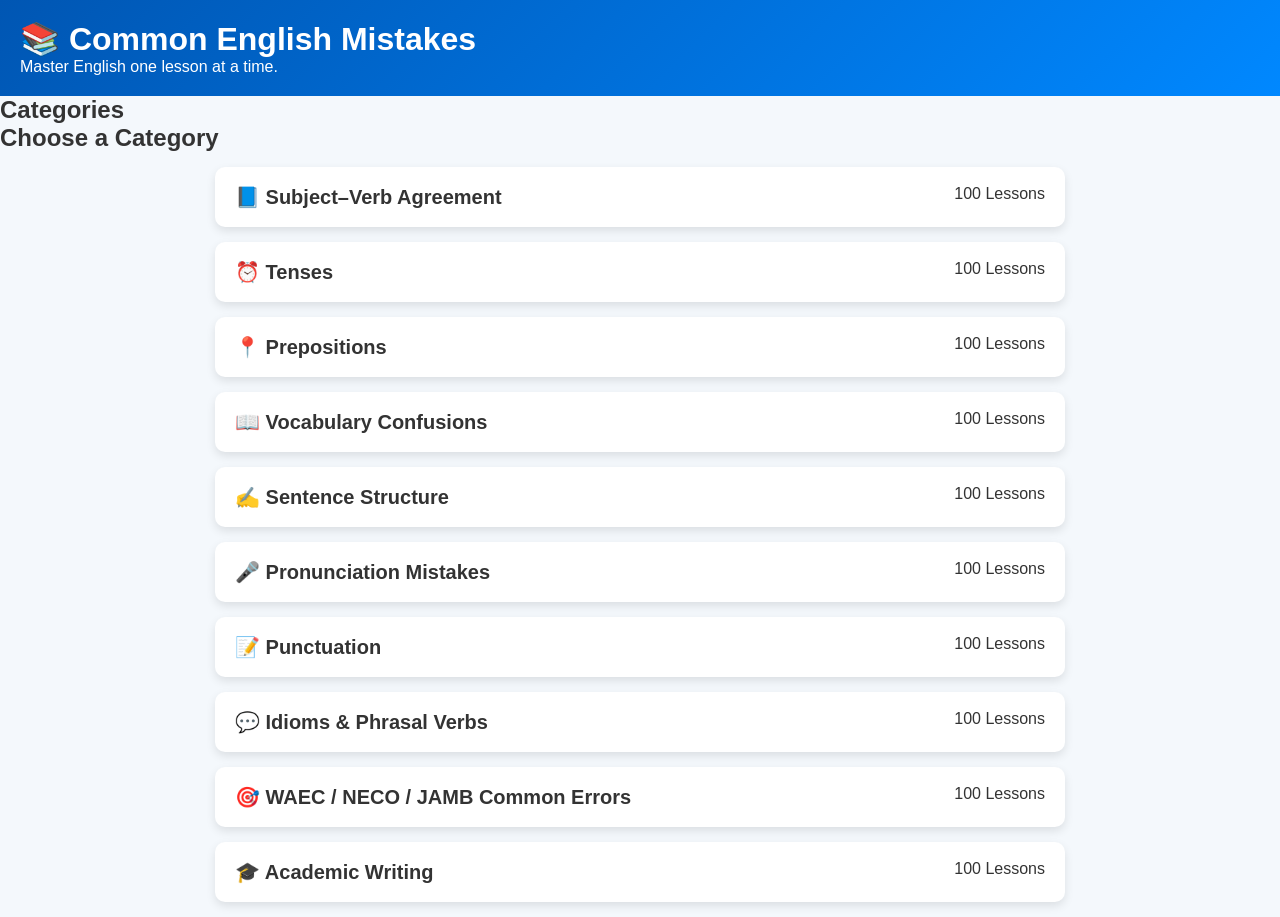
==== common-mistakes.html @ 9afc3479 "Rename common-mistake.html to common-mistakes.html" ====
<!DOCTYPE html>
<html lang="en">

<head>
    <meta charset="UTF-8">
    <meta name="viewport" content="width=device-width, initial-scale=1.0">
    <title>Common English Mistakes | Jon's Smart Dictionary</title>

    <link rel="stylesheet" href="style.css">
</head>

<body>

<header>
    <h1>📚 Common English Mistakes</h1>
    <p>Master English one lesson at a time.</p>
</header>

<main>

<h2>Categories</h2>

<h2>Choose a Category</h2>

<div class="category-card">📘 Subject–Verb Agreement <span>100 Lessons</span></div>

<div class="category-card">⏰ Tenses <span>100 Lessons</span></div>

<div class="category-card">📍 Prepositions <span>100 Lessons</span></div>

<div class="category-card">📖 Vocabulary Confusions <span>100 Lessons</span></div>

<div class="category-card">✍️ Sentence Structure <span>100 Lessons</span></div>

<div class="category-card">🎤 Pronunciation Mistakes <span>100 Lessons</span></div>

<div class="category-card">📝 Punctuation <span>100 Lessons</span></div>

<div class="category-card">💬 Idioms & Phrasal Verbs <span>100 Lessons</span></div>

<div class="category-card">🎯 WAEC / NECO / JAMB Common Errors <span>100 Lessons</span></div>

<div class="category-card">🎓 Academic Writing <span>100 Lessons</span></div>

</main>

</body>
</html>
---- style.css ----
*{
    margin:0;
    padding:0;
    box-sizing:border-box;
}

body{
    font-family:Arial, Helvetica, sans-serif;
    background:#f4f8fc;
    color:#333;
}

header{
    background:linear-gradient(135deg,#0056b3,#0088ff);
    color:white;
    padding:20px;
}

nav ul{
    display:flex;
    list-style:none;
    gap:20px;
    padding:0;
    margin:0;
}

nav li{
    list-style:none;
}

nav a{
    color:white;
    text-decoration:none;
    font-weight:bold;
}

nav a:hover{
    text-decoration:underline;
}

}

nav h2{
    font-size:30px;
}

nav ul{
    display:flex;
    list-style:none;
    gap:20px;
}

nav a{
    color:white;
    text-decoration:none;
    font-weight:bold;
}

.hero{
    text-align:center;
    padding:70px 20px;
}

.hero h1{
    font-size:48px;
    margin-bottom:20px;
}

.hero p{
    font-size:20px;
    max-width:700px;
    margin:auto;
    margin-bottom:30px;
}

input{
    width:60%;
    max-width:600px;
    padding:15px;
    font-size:18px;
    border:none;
    border-radius:8px;
}

button{
    padding:15px 25px;
    font-size:18px;
    border:none;
    border-radius:8px;
    background:#ffb400;
    color:#222;
    cursor:pointer;
    font-weight:bold;
    margin-left:10px;
}

button:hover{
    background:#ffc933;
}

#result{
    max-width:900px;
    margin:50px auto;
    background:white;
    padding:30px;
    border-radius:10px;
    box-shadow:0 4px 12px rgba(0,0,0,.15);
}

@media(max-width:768px){

nav{
    flex-direction:column;
}

nav ul{
    flex-direction:column;
    text-align:center;
    margin-top:20px;
}

.hero h1{
    font-size:34px;
}

input{
    width:100%;
    margin-bottom:15px;
}

button{
    width:100%;
    margin-left:0;
}

}
/* Dictionary Result Card */

#result h2{
    color:#0056b3;
    font-size:36px;
    margin-bottom:15px;
    text-transform:capitalize;
}

#result h3{
    color:#ff9800;
    margin-top:25px;
    margin-bottom:10px;
}

#result ol{
    padding-left:25px;
}

#result li{
    background:#f7f9fc;
    padding:15px;
    border-left:5px solid #0056b3;
    margin-bottom:15px;
    border-radius:8px;
    line-height:1.8;
}

audio{
    width:100%;
    margin:20px 0;
}

strong{
    color:#0056b3;
}
/* Jon's Daily English Tip */

.daily-tip{
    max-width:900px;
    margin:40px auto;
    padding:20px;
}

.tip-card{
    background:#fff8e6;
    border-left:6px solid #ff9800;
    padding:20px;
    border-radius:10px;
    box-shadow:0 4px 10px rgba(0,0,0,.1);
}

.tip-card h3{
    color:#0056b3;
    margin-bottom:15px;
}

.tip-card p{
    margin-bottom:12px;
    line-height:1.8;
}
/* Common Mistakes Categories */

.category-card{
    background:white;
    margin:15px auto;
    padding:18px 20px;
    border-radius:10px;
    max-width:850px;
    font-size:20px;
    font-weight:bold;
    box-shadow:0 4px 10px rgba(0,0,0,.1);
    cursor:pointer;
    transition:.3s;
}

.category-card:hover{
    background:#0056b3;
    color:white;
}

.category-card span{
    float:right;
    font-size:16px;
    font-weight:normal;
}
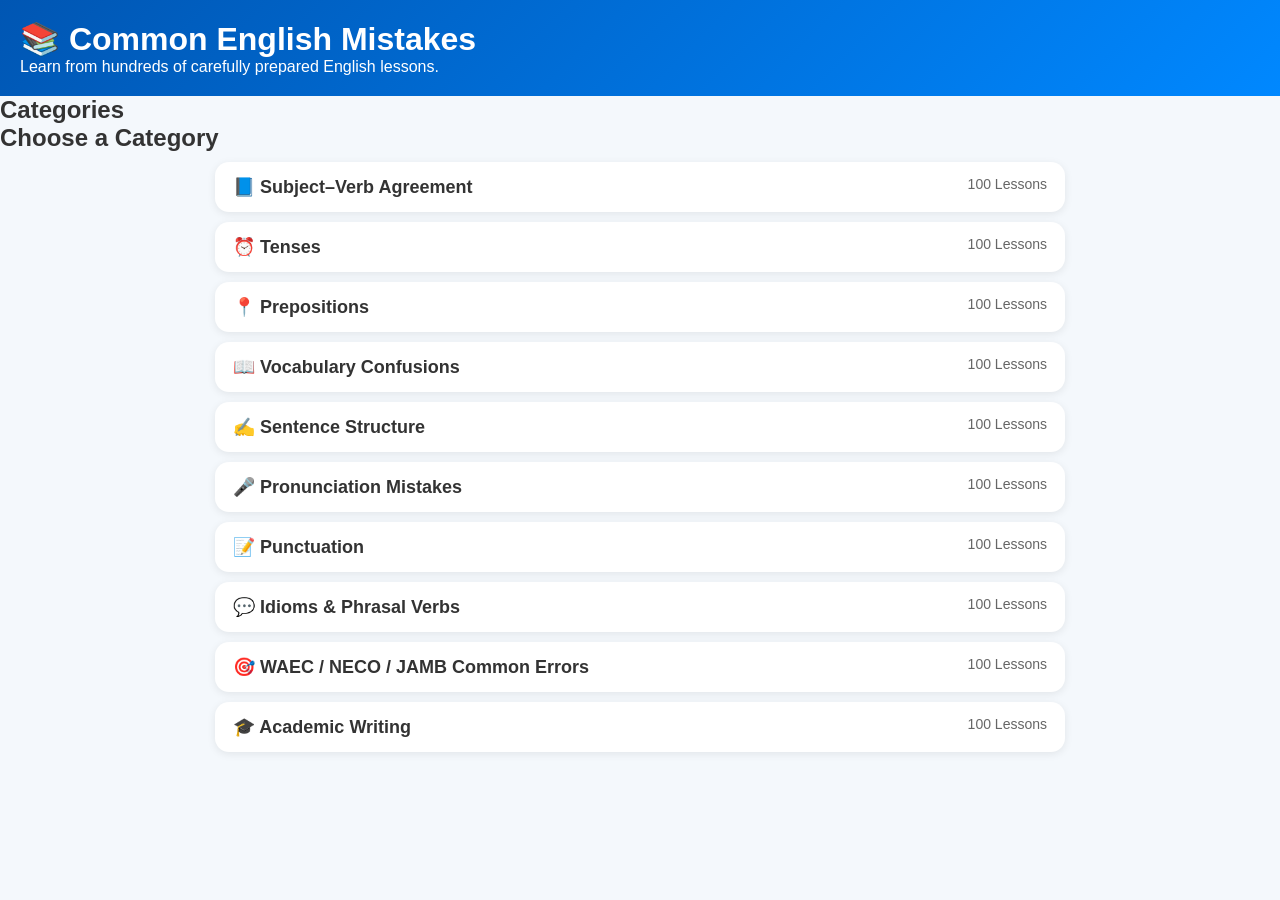
==== commit 3d250a16: "Update common-mistakes.html" ====
--- a/common-mistakes.html
+++ b/common-mistakes.html
@@ -13,7 +13,8 @@
 
 <header>
     <h1>📚 Common English Mistakes</h1>
-    <p>Master English one lesson at a time.</p>
+<p>Learn from hundreds of carefully prepared English lessons.</p>
+
 </header>
 
 <main>
--- a/style.css
+++ b/style.css
@@ -196,28 +196,29 @@
     line-height:1.8;
 }
 /* Common Mistakes Categories */
+/* Common Mistakes Categories */
 
 .category-card{
-    background:white;
-    margin:15px auto;
-    padding:18px 20px;
-    border-radius:10px;
+    background:#fff;
+    margin:10px auto;
+    padding:14px 18px;
+    border-radius:14px;
     max-width:850px;
-    font-size:20px;
-    font-weight:bold;
-    box-shadow:0 4px 10px rgba(0,0,0,.1);
+    font-size:18px;
+    font-weight:600;
+    box-shadow:0 2px 8px rgba(0,0,0,.08);
+    transition:0.3s;
     cursor:pointer;
-    transition:.3s;
 }
 
 .category-card:hover{
-    background:#0056b3;
-    color:white;
+    transform:translateY(-2px);
+    background:#f4f8ff;
 }
 
 .category-card span{
     float:right;
-    font-size:16px;
-    font-weight:normal;
-}
-
+    font-size:14px;
+    color:#666;
+    font-weight:500;
+}
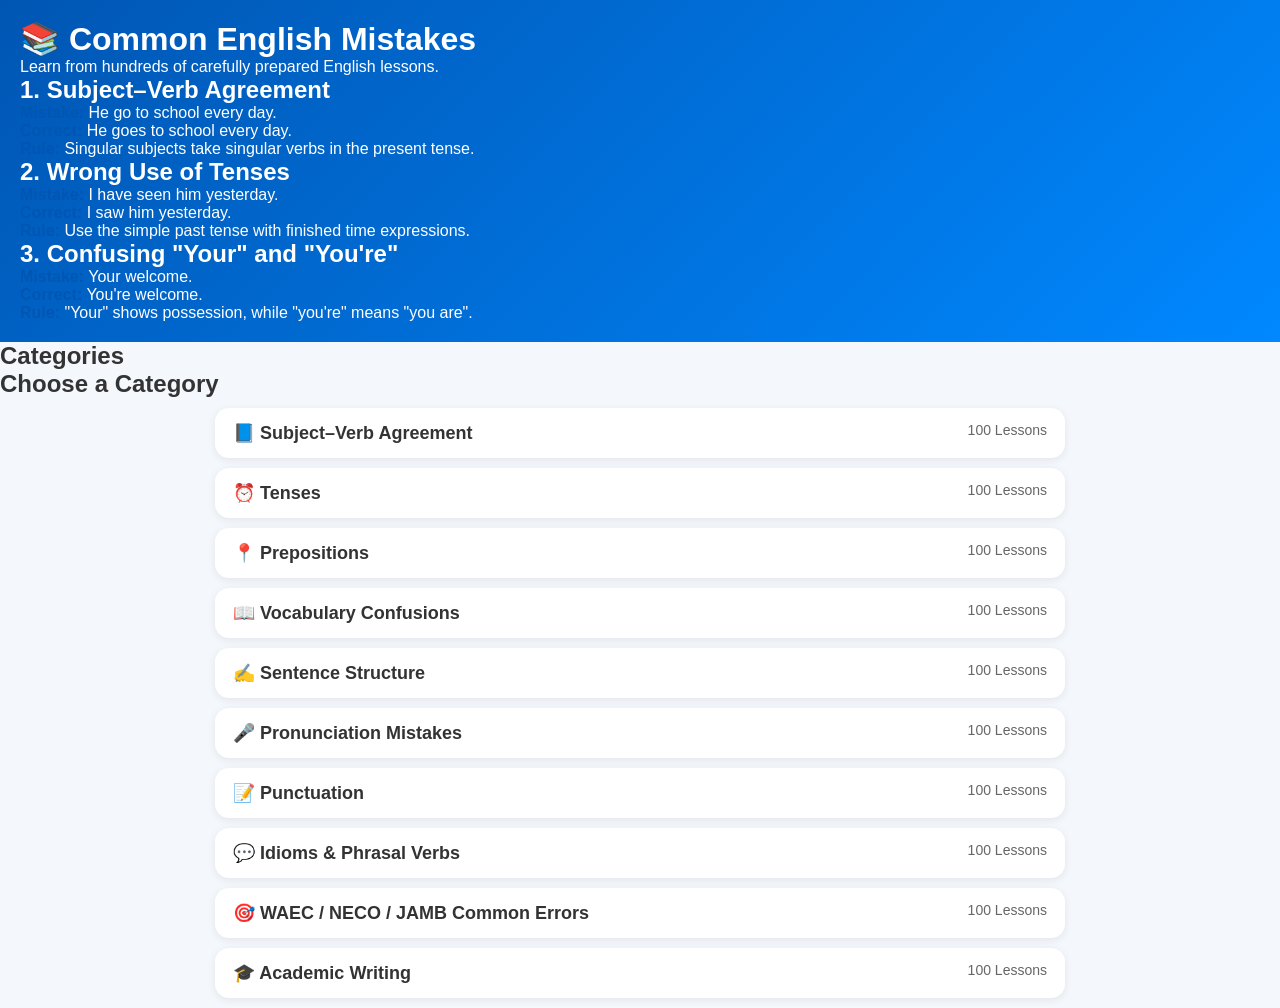
==== commit f170b474: "Update common-mistakes.html" ====
--- a/common-mistakes.html
+++ b/common-mistakes.html
@@ -14,6 +14,30 @@
 <header>
     <h1>📚 Common English Mistakes</h1>
 <p>Learn from hundreds of carefully prepared English lessons.</p>
+<div class="mistakes-container">
+
+  <div class="mistake-card">
+    <h2>1. Subject–Verb Agreement</h2>
+    <p><strong>Mistake:</strong> He go to school every day.</p>
+    <p><strong>Correct:</strong> He goes to school every day.</p>
+    <p><strong>Rule:</strong> Singular subjects take singular verbs in the present tense.</p>
+  </div>
+
+  <div class="mistake-card">
+    <h2>2. Wrong Use of Tenses</h2>
+    <p><strong>Mistake:</strong> I have seen him yesterday.</p>
+    <p><strong>Correct:</strong> I saw him yesterday.</p>
+    <p><strong>Rule:</strong> Use the simple past tense with finished time expressions.</p>
+  </div>
+
+  <div class="mistake-card">
+    <h2>3. Confusing "Your" and "You're"</h2>
+    <p><strong>Mistake:</strong> Your welcome.</p>
+    <p><strong>Correct:</strong> You're welcome.</p>
+    <p><strong>Rule:</strong> "Your" shows possession, while "you're" means "you are".</p>
+  </div>
+
+</div>
 
 </header>
 
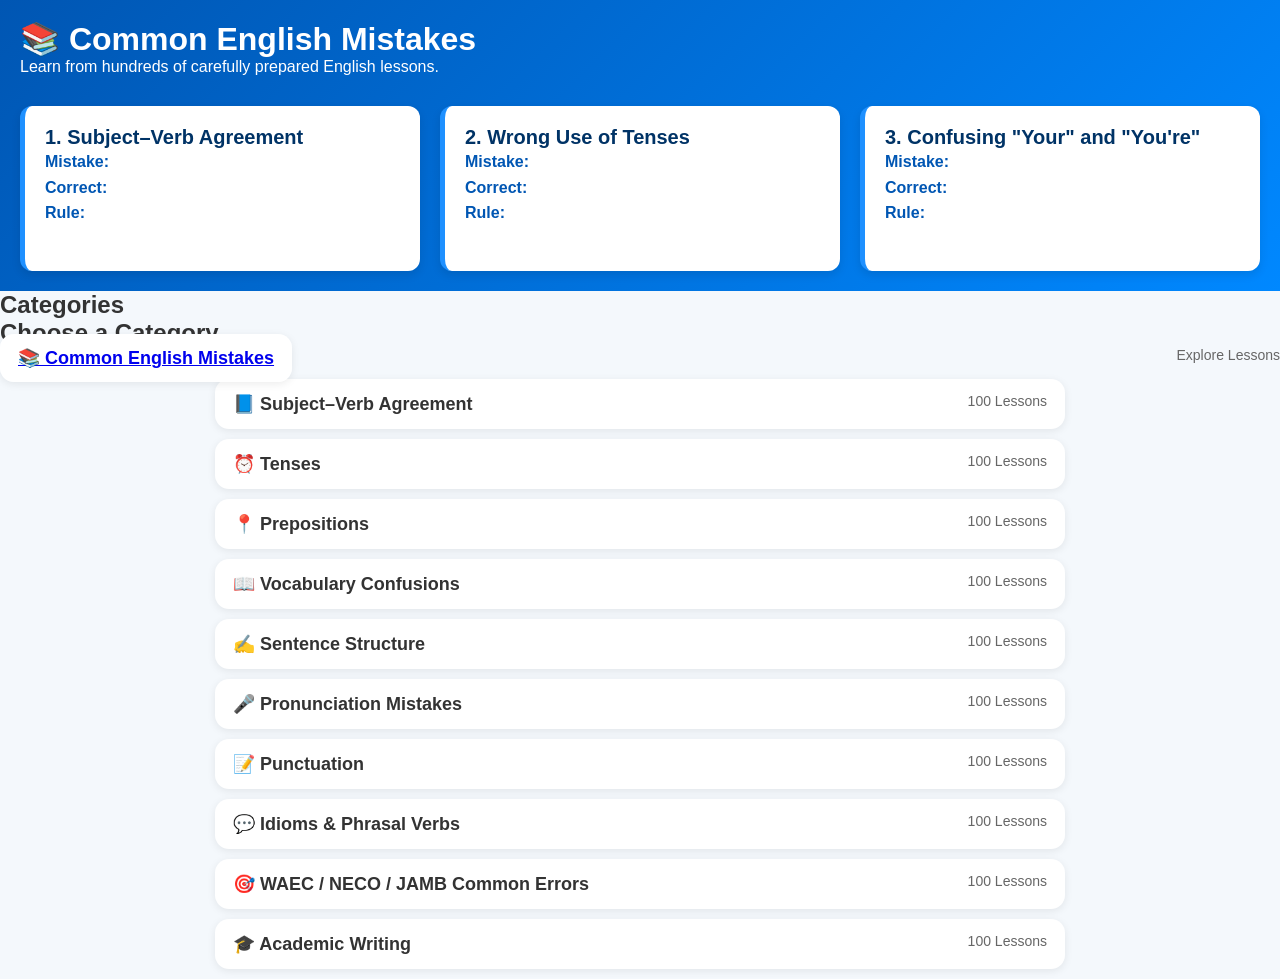
==== commit 19126439: "Update common-mistakes.html" ====
--- a/common-mistakes.html
+++ b/common-mistakes.html
@@ -46,7 +46,7 @@
 <h2>Categories</h2>
 
 <h2>Choose a Category</h2>
-
+<a href="common-mistakes.html" class="category-card">📚 Common English Mistakes <span>Explore Lessons</span></a>
 <div class="category-card">📘 Subject–Verb Agreement <span>100 Lessons</span></div>
 
 <div class="category-card">⏰ Tenses <span>100 Lessons</span></div>
--- a/style.css
+++ b/style.css
@@ -222,3 +222,31 @@
     color:#666;
     font-weight:500;
 }
+.mistakes-container {
+  display: grid;
+  grid-template-columns: repeat(auto-fit, minmax(280px, 1fr));
+  gap: 20px;
+  margin-top: 30px;
+}
+
+.mistake-card {
+  background: #ffffff;
+  border-left: 5px solid #1e90ff;
+  padding: 20px;
+  border-radius: 12px;
+  box-shadow: 0 4px 10px rgba(0,0,0,0.1);
+  transition: transform 0.3s ease;
+}
+
+.mistake-card:hover {
+  transform: translateY(-5px);
+}
+
+.mistake-card h2 {
+  color: #003366;
+  font-size: 20px;
+}
+
+.mistake-card p {
+  line-height: 1.6;
+}
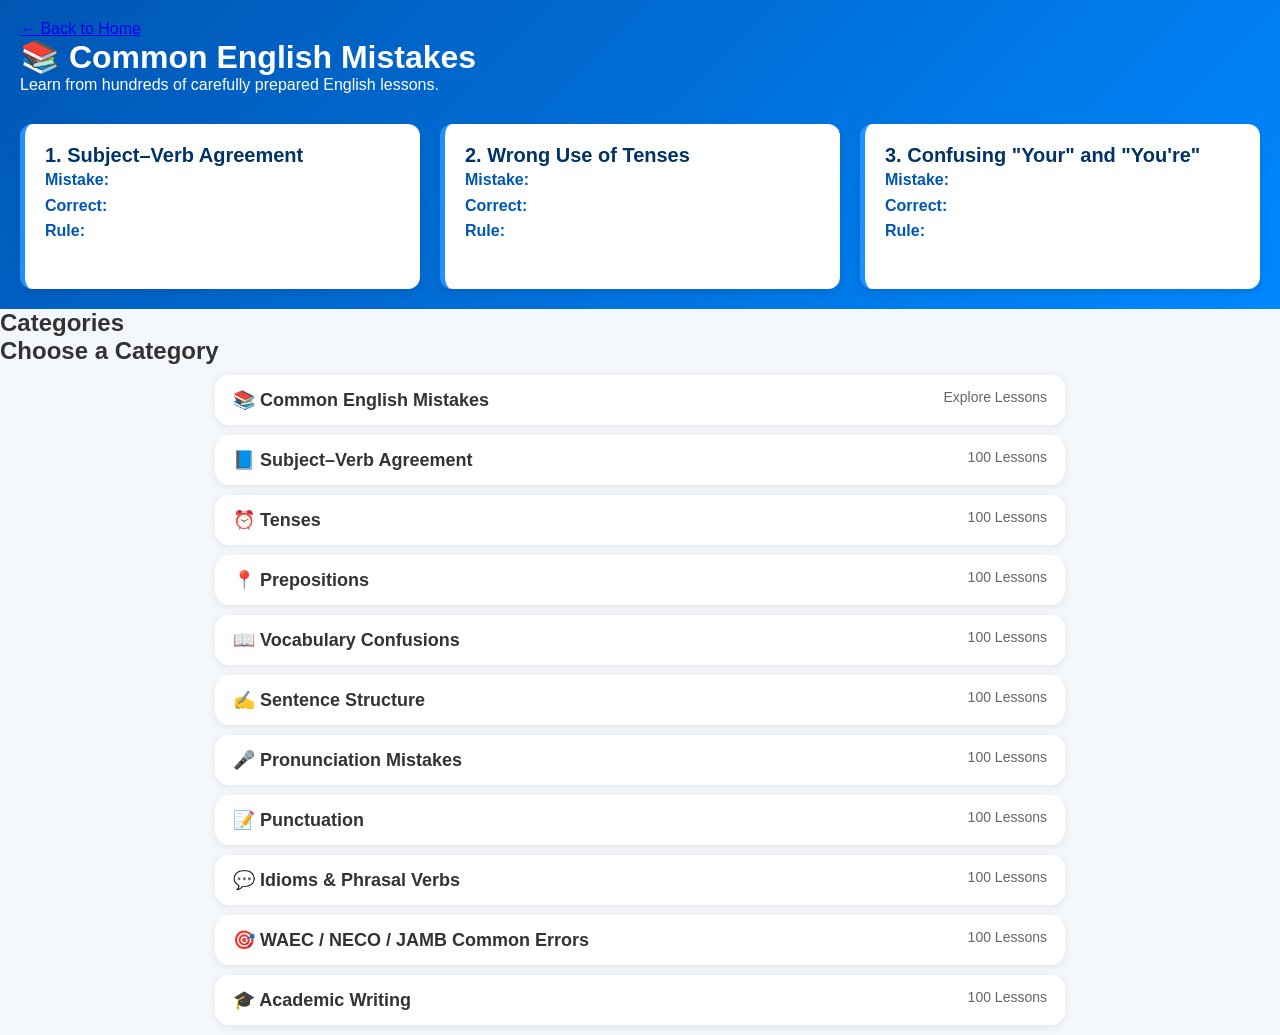
==== commit 656b172b: "Update common-mistakes.html" ====
--- a/common-mistakes.html
+++ b/common-mistakes.html
@@ -12,6 +12,9 @@
 <body>
 
 <header>
+
+    <a href="index.html" class="back-home">← Back to Home</a>
+    
     <h1>📚 Common English Mistakes</h1>
 <p>Learn from hundreds of carefully prepared English lessons.</p>
 <div class="mistakes-container">
--- a/style.css
+++ b/style.css
@@ -250,3 +250,14 @@
 .mistake-card p {
   line-height: 1.6;
 }
+.category-card {
+  text-decoration: none;
+  color: inherit;
+  display: block;
+}
+.category-card {
+  text-decoration: none;
+  color: inherit;
+  display: block;
+  cursor: pointer;
+}
